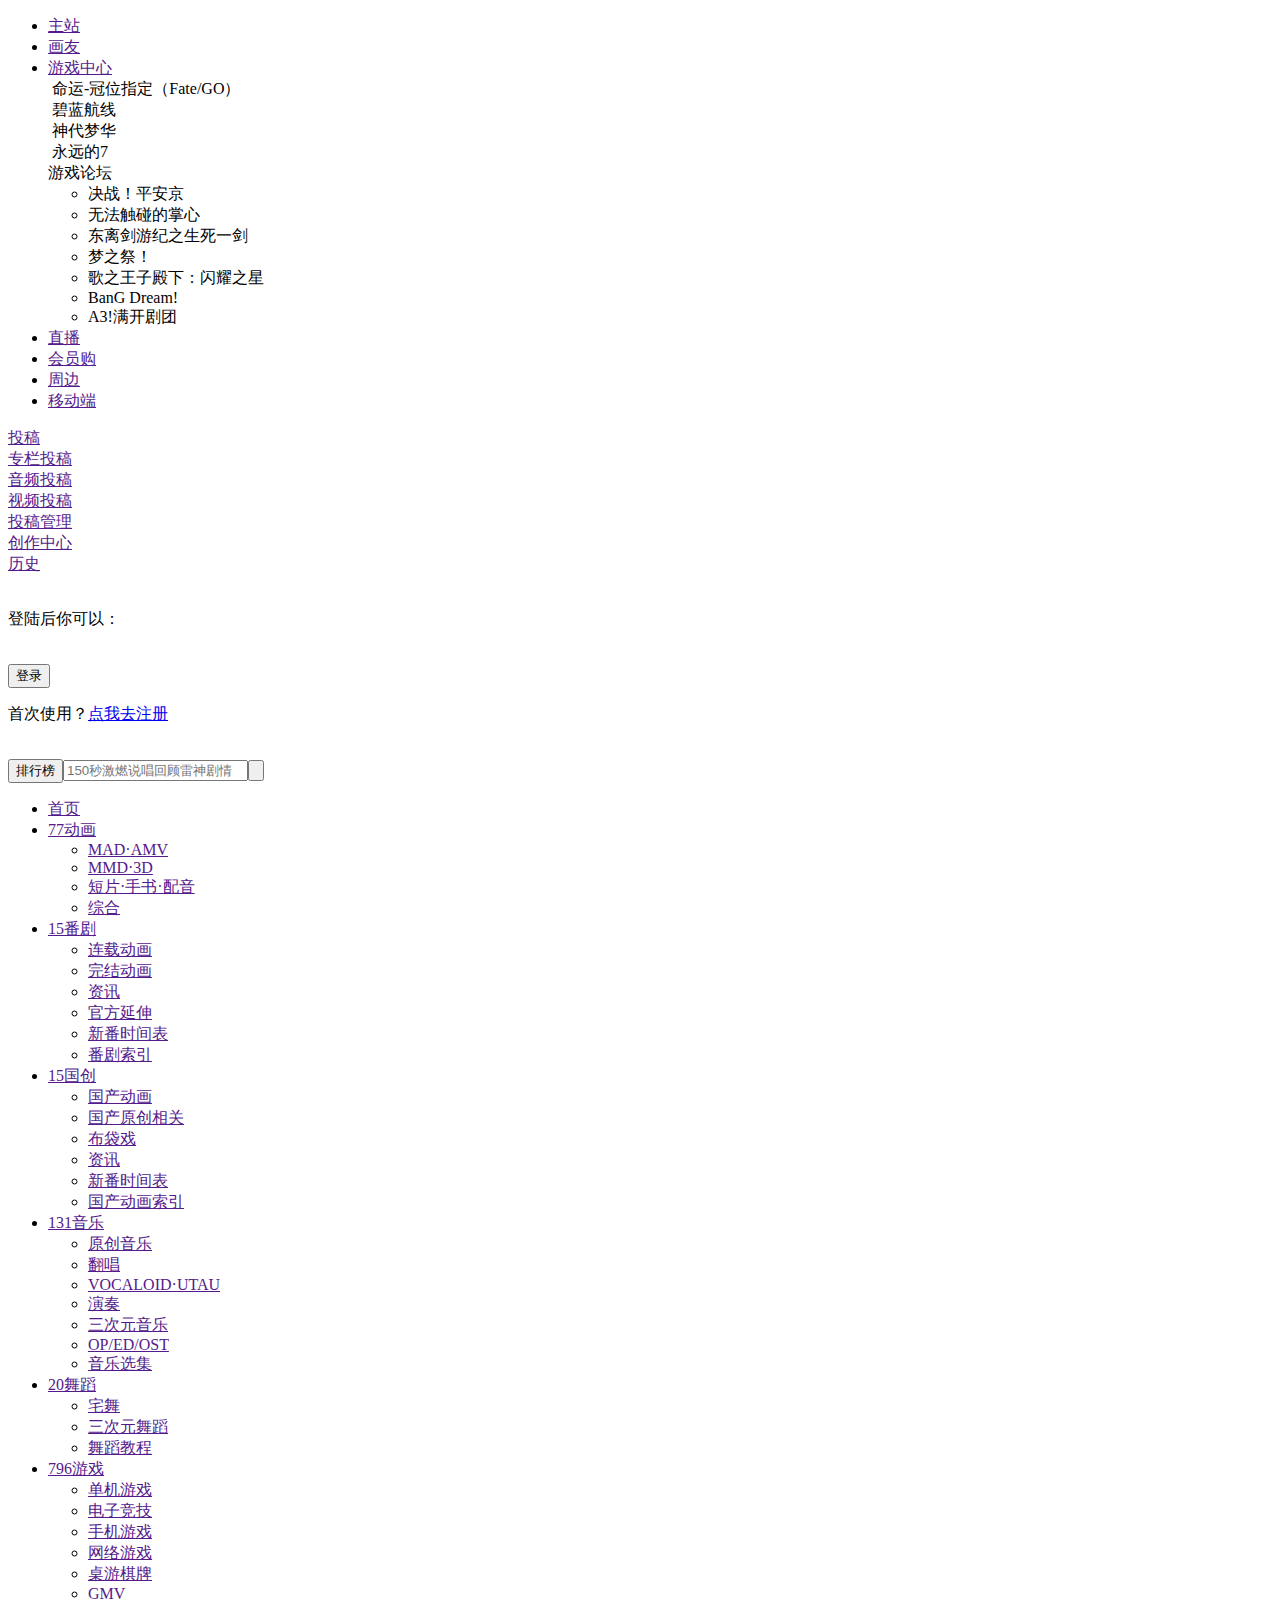
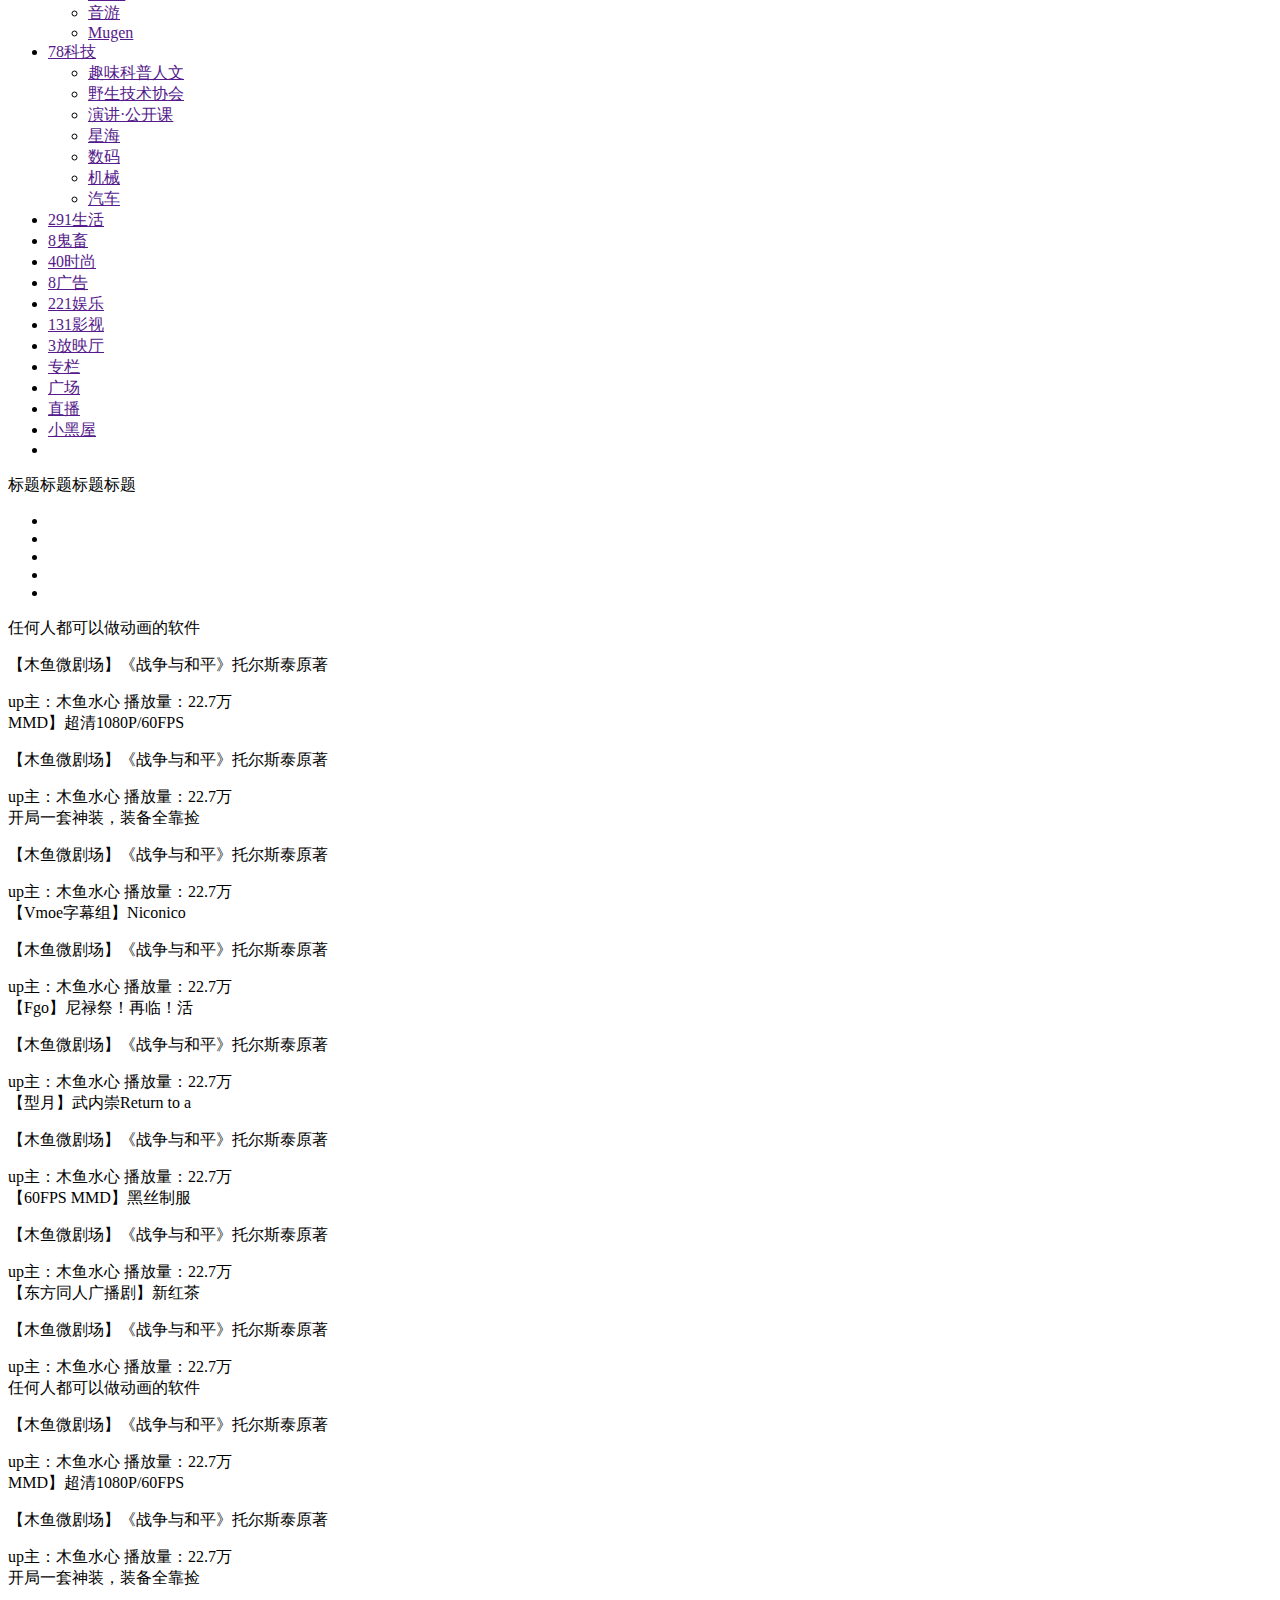
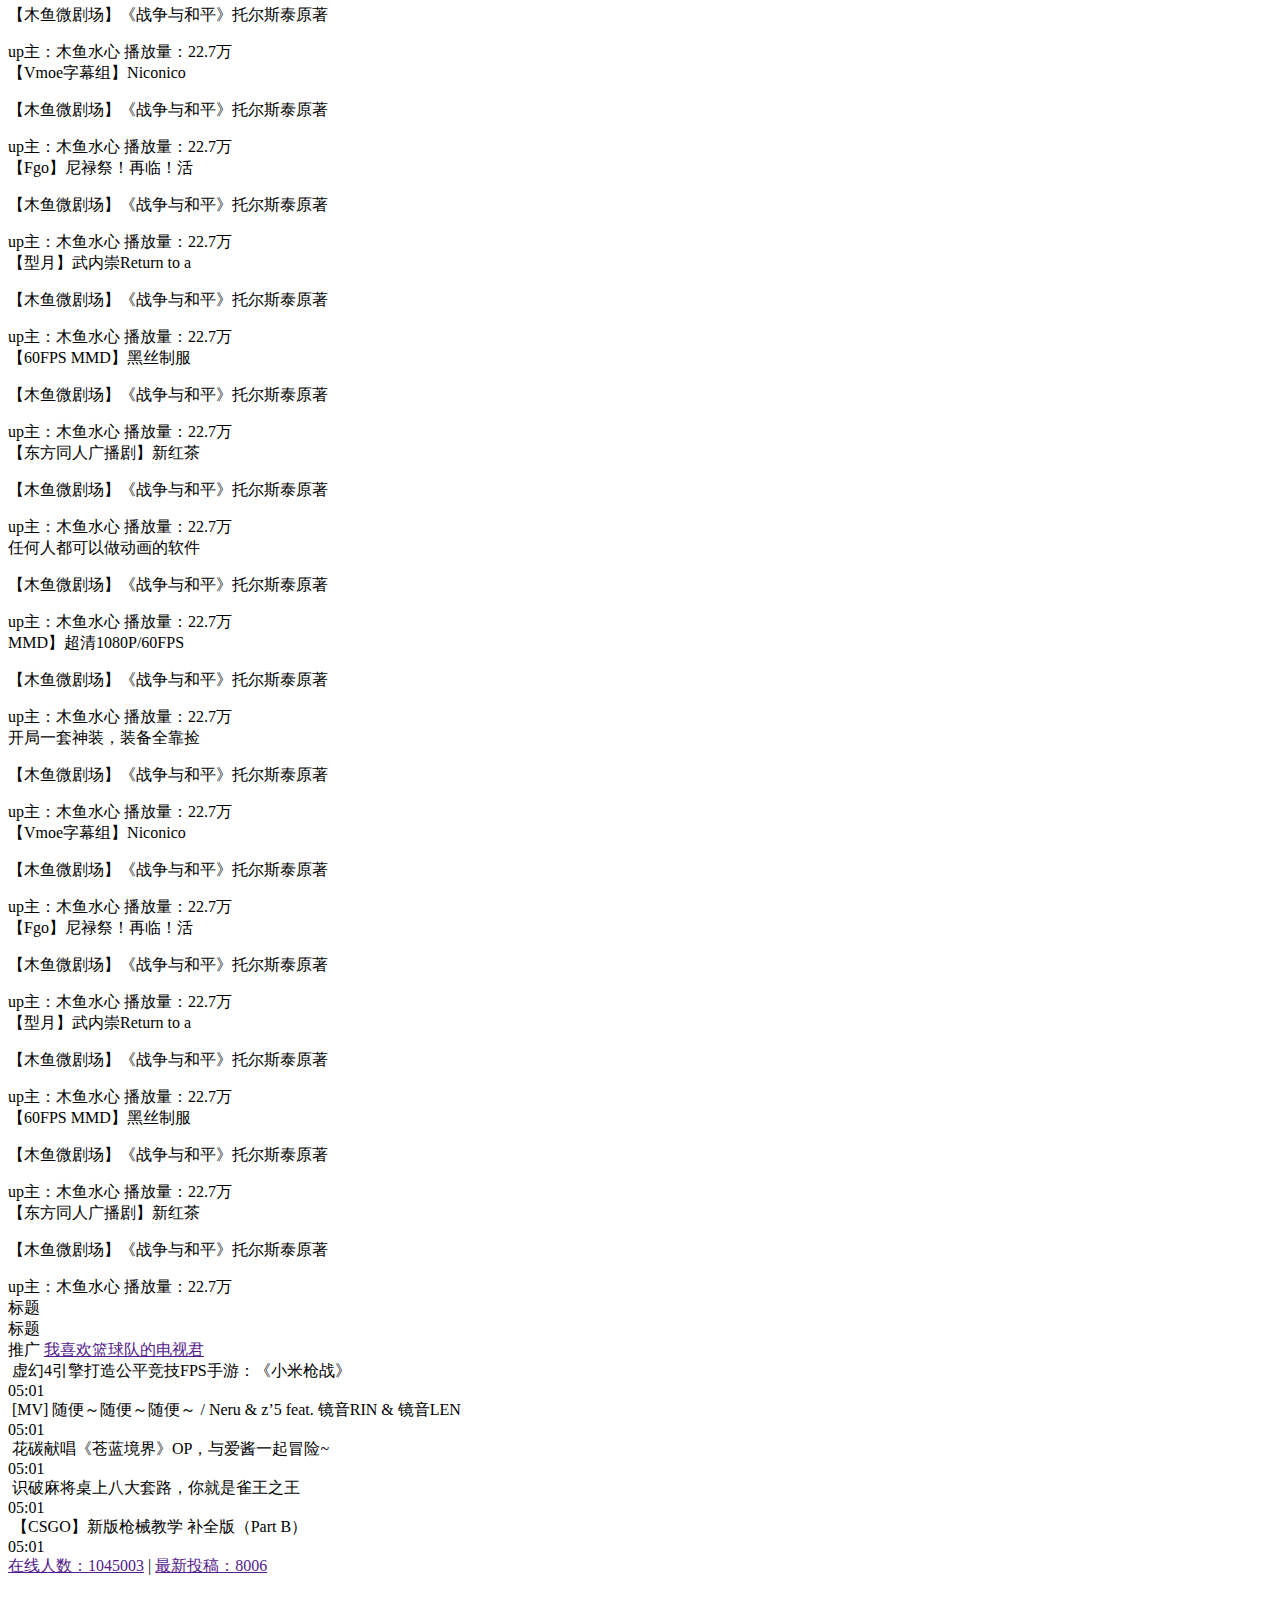
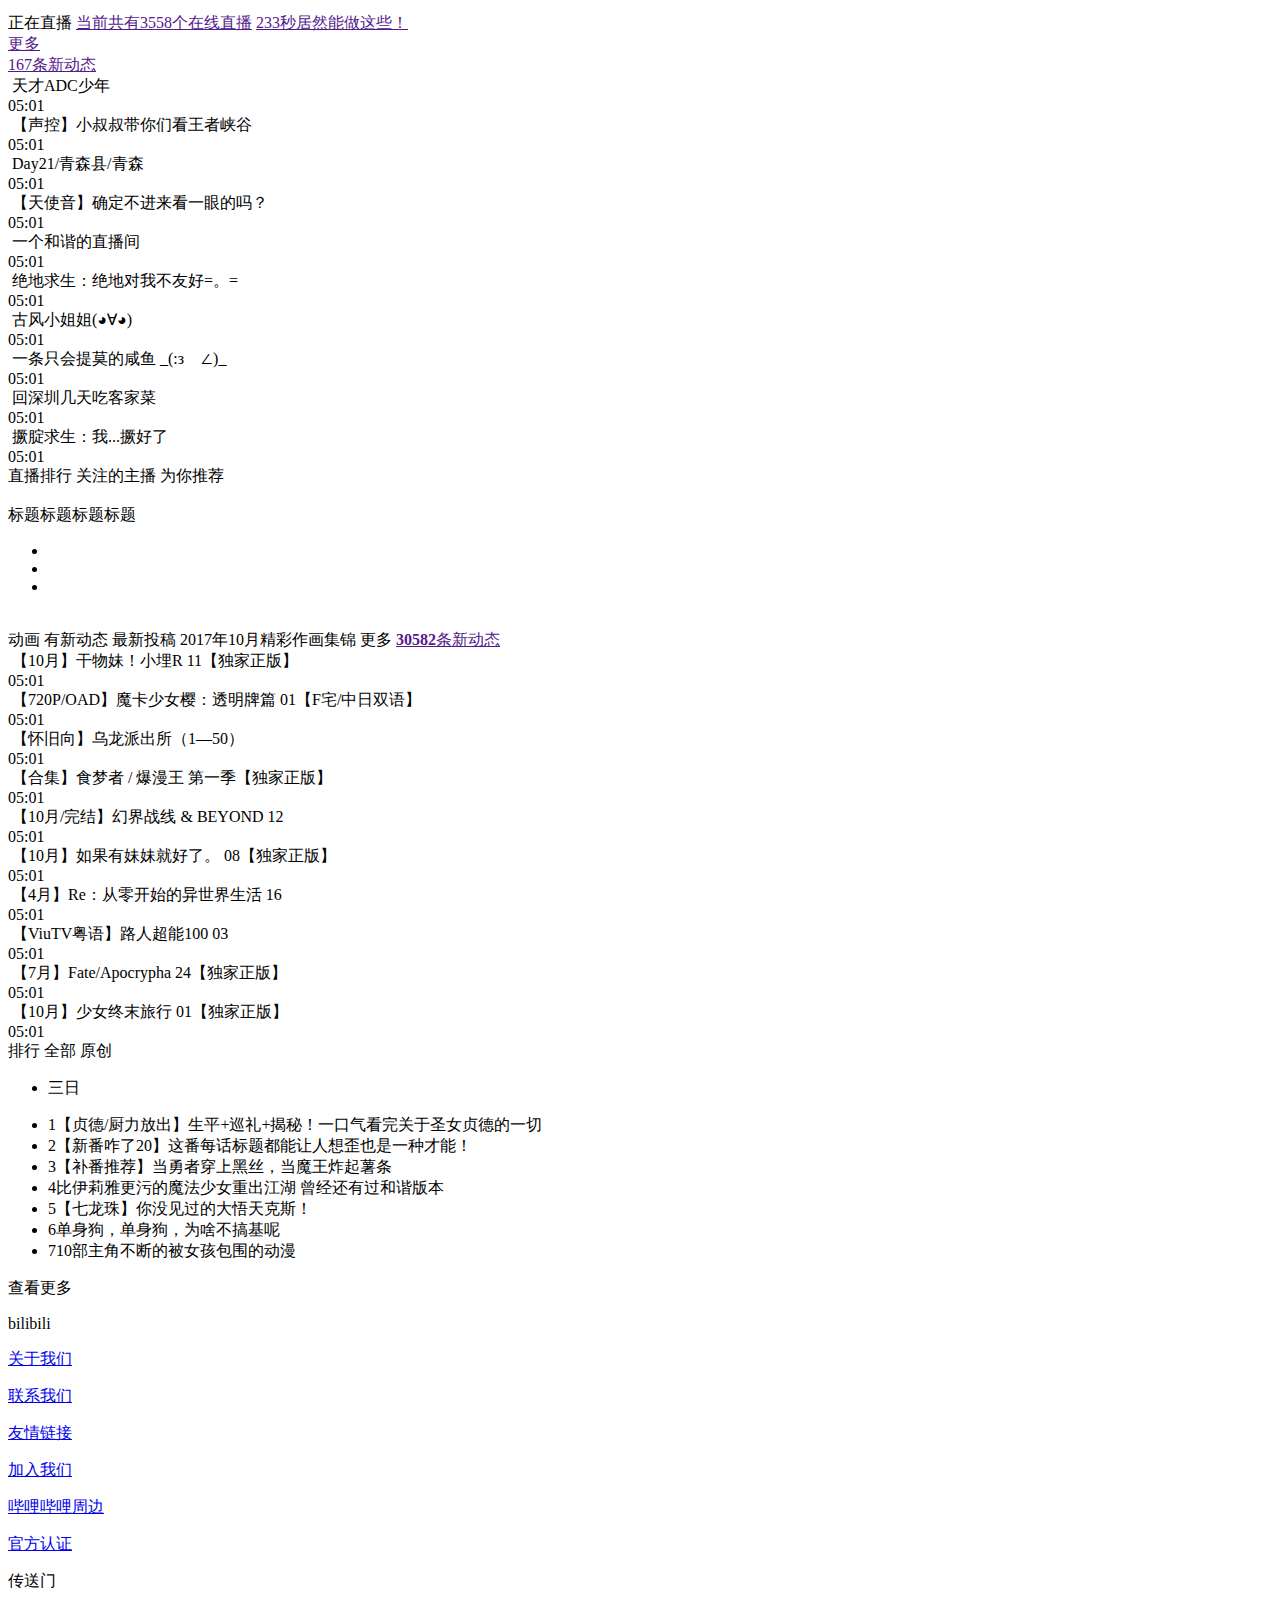
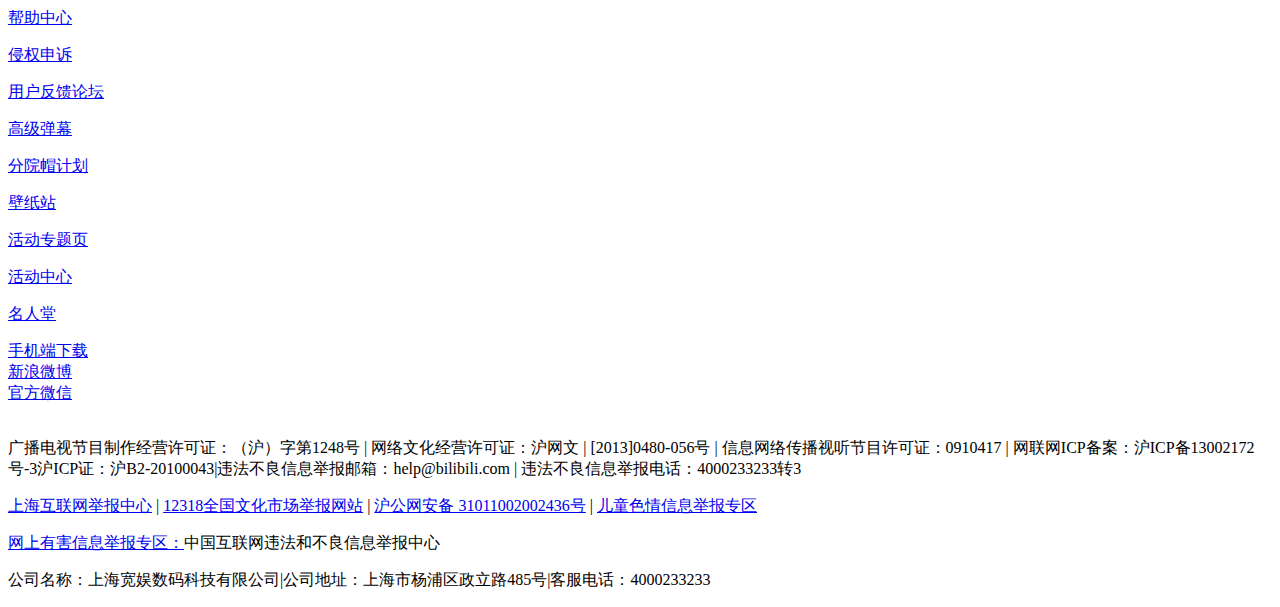
==== index.html @ 60efe560 "Add files via upload" ====
<!DOCTYPE html>
<html lang="en">
<head>
	<meta charset="UTF-8">
	<!-- saved from url=(0014)about:internet -->
	<title>bilibili</title>
	<link rel="stylesheet" href="styles_index/reset.css">
	<link rel="stylesheet" href="styles_index/basic.css">
	<style>
		/*
		#aaa {
			height: 250px;
			background-color: lightgreen;
		}

		#bbb {
			height: 150px;
			background-color: lightpink;
		}

		div {
			width: 50px;
			height: 50px;
		}

		p {
			width: 50px;
			height: 50px;
		}
		*/
	</style>
	<!-- <script src="scripts/modernizr-custom.js"></script> -->
	<script src="scripts/global.js"></script>
	<script src="scripts/base.js"></script>
	<script src="scripts/animate.js"></script>
	<script>
		document.addEventListener("DOMContentLoaded",function(){
			//注意：document.getElementById()方法 只是 document 对象的方法。
			//注意：node.getElementsByClassName()方法 不只是 document 对象的方法。
			//console.log($("#aaa .a2").next().elements[0].childNodes[0].nodeValue);

			//$("#box").css("width","200px").css("height","200px").css("background-color","lightcyan");
			//$("#box").center().drag();



			//轮播 1：
			function prepareSlideshow(){
				if(!document.getElementsByClassName) return;
				var div=document.getElementsByClassName("main")[0];
				var element=div.getElementsByTagName("img")[1];
				var ul=div.getElementsByClassName("contact")[0];
				var lists=ul.getElementsByTagName("li");

				var text=[
					"十年了，你曾经站哪一边？",
					"荒野行动约会大作战！",
					"周末来啦！",
					"走过路过~",
					"极地之梦"
				];

				element.style.position="absolute";
				element.style.left=0;
				element.style.top=0;

				for(var i=0;i<lists.length;i++){
					(function(i){
						addEvent(lists[i],"mouseover",function(){//这里不是一定要用一个匿名函数的。
							var startX=parseInt(element.style.left);
							var startY=parseInt(element.style.top);
							var finalX=(-440)*(4-i);
							var finalY=0;
							currentIndex=5-num;
							if(num==0) currentIndex=0;
							$(lists[currentIndex]).css("background","url(images/icons.png) -855px -791px no-repeat");
							$(lists[i]).css("background","url(images/icons.png) -919px -791px no-repeat");
							$(".description .opacity .title").html(text[4-i]);

							if(element.timing){
								clearTimeout(element.timing);
							}

							if(element.timing2){
								clearTimeout(element.timing2);
							}

							if(element.timing3){
								clearTimeout(element.timing3);
							}

							if(element.timing4){
								clearTimeout(element.timing4);
							}

							moveElement(element,startX,startY,finalX,finalY);
						});

						addEvent(lists[i],"mouseout",function(){
							$(lists[i]).css("background","url(images/icons.png) -855px -727px no-repeat");
							if(element.timing4){
								clearTimeout(element.timing4);
							}
							if(i==0){
								num=0;
							} else{
								num=5-i;
							}
							startX=parseInt(element.style.left);
							finalX=(-440)*num;
							element.timing4=setTimeout(auto,3000);
						});
					})(i);
				}

				//把 moveElement() 函数放在事件函数外面需要传参的情况：
				function moveElement(element,start_x,start_y,final_x,final_y){//注意：这里需要创建一个函数，用于调用 setTimeout() 函数来实现多次调用 moveElement() 函数。
					if(start_x>final_x){
						start_x-=Math.ceil((start_x-final_x)/3);
					}
					if(start_x<final_x){
						start_x+=Math.ceil((final_x-start_x)/3);
					}
					if(start_y>final_y){
						start_y-=Math.ceil((start_y-final_y)/3);
					}
					if(start_y<final_y){
						start_y+=Math.ceil((final_y-start_y)/3);
					}

					element.style.left=start_x+"px";
					element.style.top=start_y+"px";

					if(!(start_x==final_x && start_y==final_y)){
						element.timing=setTimeout(function(){
							moveElement(element,start_x,start_y,final_x,final_y);
						},20);
					}
				}

				//自动轮播
				var num=1;
				var currentIndex;//设置 li 的背景图
				var nextIndex;//设置 li 的背景图
				$(lists[4]).css("background","url(images/icons.png) -855px -727px no-repeat");//初始化
				$(".description .opacity .title").html("十年了，你曾经站哪一边？");


				//初始化
				var startX=parseInt(element.style.left);
				var startY=parseInt(element.style.top);
				var finalX=(-440)*num;
				var finalY=0;

				element.timing2=setTimeout(auto,3000);


				function auto(){
					/* 设置 li 的背景图 开始 */
					currentIndex=5-num;
					if(num==0) currentIndex=0;
					nextIndex=currentIndex-1;
					if(num==0) nextIndex=4;
					$(lists[currentIndex]).css("background","url(images/icons.png) -855px -791px no-repeat");
					$(lists[nextIndex]).css("background","url(images/icons.png) -855px -727px no-repeat");
					$(".description .opacity .title").html(text[num]);
					/* 设置 li 的背景图 结束 */

					if(element.timing){
						clearTimeout(element.timing);
					}

					moveElement(element,startX,startY,finalX,finalY);

					num++;
					if(num==5) num=0;

					element.timing3=setTimeout(function(){
						startX=parseInt(element.style.left);
						startY=parseInt(element.style.top);
						finalX=(-440)*num;
						finalY=0;
						auto();
					},3000);
				}
			}

			prepareSlideshow();



			//轮播 2：
			function prepareSlideshow2(){
				if(!document.getElementsByClassName) return;
				var div=document.getElementsByClassName("broadcast")[0];
				var div2=div.getElementsByClassName("carousel")[0];
				var element=div2.getElementsByTagName("img")[0];
				var lists=div2.getElementsByTagName("li");

				element.style.position="absolute";
				element.style.left=0;
				element.style.top=0;

				for(var i=0;i<lists.length;i++){
					(function(i){
						addEvent(lists[i],"mouseover",function(){
							var startX=parseInt(element.style.left);
							var startY=parseInt(element.style.top);
							var finalX=(-260)*i;
							var finalY=0;

							var currentIndex=num-1;
							if(num==0) currentIndex=2;
							var nextIndex=i;

							$(lists[currentIndex]).css("background-color","#FFF");
							$(lists[nextIndex]).css("background-color","#f45d8f");

							if(element.timing){
								clearTimeout(element.timing);
							}
							if(element.timing2){
								clearTimeout(element.timing2);
							}
							if(element.timing3){
								clearTimeout(element.timing3);
							}
							if(element.timing4){
								clearTimeout(element.timing4);
							}

							moveElement(element,startX,startY,finalX,finalY);
						});

						addEvent(lists[i],"mouseout",function(){
							var startX=parseInt(element.style.left);
							var startY=parseInt(element.style.top);
							var finalX=(-260)*i;
							var finalY=0;

							num=i+1;
							if(i==2) num=0;

							var currentIndex=i;
							$(lists[currentIndex]).css("background-color","#f45d8f");

							if(element.timing){
								clearTimeout(element.timing);
							}

							moveElement(element,startX,startY,finalX,finalY);

							element.timing4=setTimeout(function(){
								startX=parseInt(element.style.left);
								startY=parseInt(element.style.top);
								finalX=(-260)*num;
								finalY=0;

								var currentIndex=num-1;
								var nextIndex=num;

								if(num==0){
									currentIndex=2;
									nextIndex=0;
								}

								$(lists[currentIndex]).css("background-color","#FFF");
								$(lists[nextIndex]).css("background-color","#f45d8f");

								auto(element,startX,startY,finalX,finalY);
							},3000);
						});
					})(i);
				}

				function moveElement(element,start_x,start_y,final_x,final_y){
					if(start_x>final_x){
						start_x-=Math.ceil((start_x-final_x)/3);
					}
					if(start_x<final_x){
						start_x+=Math.ceil((final_x-start_x)/3);
					}
					if(start_y>final_y){
						start_y-=Math.ceil((start_y-final_y)/3);
					}
					if(start_y<final_y){
						start_y+=Math.ceil((final_y-start_y)/3);
					}

					element.style.left=start_x+"px";
					element.style.top=start_y+"px";

					if(!(start_x==final_x && start_y==final_y)){
						element.timing=setTimeout(function(){
							moveElement(element,start_x,start_y,final_x,final_y);
						},20);
					}
				}


				//自动轮播
				var num=1;
				var currentIndex;
				var nextIndex;

				$(lists[0]).css("background-color","#f45d8f");

				element.timing2=setTimeout(function(){
					var startX=parseInt(element.style.left);
					var startY=parseInt(element.style.top);
					var finalX=(-260)*num;
					var finalY=0;

					currentIndex=num-1;
					nextIndex=currentIndex+1;

					$(lists[currentIndex]).css("background-color","#FFF");
					$(lists[nextIndex]).css("background-color","#f45d8f");

					auto(element,startX,startY,finalX,finalY);
				},3000);

				function auto(element,start_x,start_y,final_x,final_y){
					moveElement(element,start_x,start_y,final_x,final_y);
					num++;

					if(num==3) num=0;

					element.timing3=setTimeout(function(){
						var startX=parseInt(element.style.left);
						var startY=parseInt(element.style.top);
						var finalX=(-260)*num;
						var finalY=0;

						currentIndex=num-1;
						nextIndex=currentIndex+1;

						if(num==0){
							currentIndex=2;
							nextIndex=0;
						}

						$(lists[currentIndex]).css("background-color","#FFF");
						$(lists[nextIndex]).css("background-color","#f45d8f");

						auto(element,startX,startY,finalX,finalY);
					},3000);
				}
			}

			prepareSlideshow2();



			//点击事件：
			function prepareClickshow(){
				if(!document.getElementsByClassName) return;
				var div=document.getElementsByClassName("description")[0];
				var prevButton=div.getElementsByClassName("button")[0];
				var nextButton=div.getElementsByClassName("button")[1];
				var movies=div.getElementsByClassName("movies");

				var index=1;
				var prev;
				var text=["一周","昨日","三日"];

				$(".button span").eq(0).html(text[1]);
				$(".button span").eq(1).html(text[0]);

				addEvent(prevButton,"click",function(){
					if(index==0){
						index=2;
						prev=0;
					} else{
						prev=index;
						index--;
					}

					$(movies[index]).css("display","block");
					$(movies[prev]).css("display","none");
					$(".button span").eq(0).html(text[index]);
					$(".button span").eq(1).html(text[prev]);
				});

				addEvent(nextButton,"click",function(){
					if(index==2){
						index=0;
						prev=2;
					} else{
						prev=index;
						index++;
					}

					$(movies[index]).css("display","block");
					$(movies[prev]).css("display","none");
					$(".button span").eq(0).html(text[index]);
					$(".button span").eq(1).html(text[prev]);
				});
			}


			prepareClickshow();



















		},false);



	</script>
</head>
<body>
	<!-- <div id="aaa" class="a1">
		<div class="a1">11</div>
		<div class="a2">22</div>
		<div class="a3">33</div>
		<p>44</p>
		<p>55</p>
	</div>
	<div class="a1">1</div>
	<div class="a2">2</div>
	<div class="a3">3</div>
	<div id="bbb" class="b1">
		<div class="a1">66</div>
		<div class="a2">77</div>
		<div class="a3">88</div>
	</div>
	<p>4</p>
	<p>5</p> -->


	<div class="header" id="header">
		<div class="opacity"></div>
		<div class="nav">
			<div class="left">
				<ul class="list">
					<li><a href="" target="" title="主站">主站</a></li>
					<li><a href="" target="" title="画友">画友</a></li>
					<li class="gaming" style="position: relative;">
						<a href="" target="" title="游戏中心">游戏中心</a>
						<div class="game">
							<div class="g_left">
								<div class="up">
									<img src="images/index/01/01.jpg" alt="">
									<span>命运-冠位指定（Fate/GO）</span>
								</div>
								<div class="down">
									<div>
										<img src="images/index/01/02.png" alt="">
										<span>碧蓝航线</span>
									</div>
									<div>
										<img src="images/index/01/03.jpg" alt="">
										<span>神代梦华</span>
									</div>
									<div>
										<img src="images/index/01/04.jpg" alt="">
										<span>永远的7</span>
									</div>
								</div>
							</div>
							<div class="g_right">
								<div class="up">
									<span>游戏论坛</span>
								</div>
								<div class="down">
									<ul class="list2">
										<li>决战！平安京</li>
										<li>无法触碰的掌心</li>
										<li>东离剑游纪之生死一剑</li>
										<li>梦之祭！</li>
										<li>歌之王子殿下：闪耀之星</li>
										<li>BanG Dream!</li>
										<li>A3!满开剧团</li>
									</ul>
								</div>
							</div>
						</div>
					</li>
					<li><a href="" target="" title="直播">直播</a></li>
					<li><a href="" target="" title="会员购">会员购</a></li>
					<li><a href="" target="" title="周边">周边</a></li>
					<li><a href="" target="" title="移动端">移动端</a></li>
				</ul>
			</div>
			<div class="right">
				<div class="ks-right contribute">
					<a class="bute" href="" target="" >投稿</a>
					<div class="contributing">
						<a class="c1" href="">
							<div></div>
							<span>专栏投稿</span>
						</a>
						<a class="c2" href="">
							<div></div>
							<span>音频投稿</span>
						</a>
						<a class="c3" href="">
							<div></div>
							<span>视频投稿</span>
						</a>
						<a class="c4" href="">
							<div></div>
							<span>投稿管理</span>
						</a>
						<a class="c5" href="">
							<div></div>
							<span>创作中心</span>
						</a>
					</div>
				</div>
				<div class="ks-right history"><a href="" target="">历史</a></div>
				<div class="ks-right head">
					<img class="circle" src="images/akari.jpg" alt="">
					<div class="heading">
						<p class="text">登陆后你可以：</p>
						<div class="content">
							<img class="night" src="images/index/02/01.png" alt="">
							<img class="word1" src="images/index/02/02.png" alt="">
							<img class="word2" src="images/index/02/02.png" alt="">
						</div>
						<a class="login" href="login.html" target=""><input class="button" type="button" value="登录"></a>
						<p class="bottom"><span>首次使用？</span><a class="register" href="register.html"><span>点我去注册</span></a></p>

					</div>
				</div>
			</div>
			<div class="logo"><a href="" targt=""><img src="images/logo.png" alt=""></a></div>
		</div>
		<div class="search"><input type="button" value="排行榜"><input type="text" placeholder="150秒激燃说唱回顾雷神剧情"><input type="submit" value=""></div>
	</div>

	<div class="main">
		<div class="content">
			<!-- description -->
			<div class="description">
				<ul class="sort">
					<li class="sort_li">
						<a class="sort_li_a index" href="" target="">首页</a>
					</li>
					<li class="sort_li contain">
						<a class="sort_li_a" href="" target=""><span>77</span>动画</a>
						<ul>
							<li><a href="" target="">MAD·AMV</a></li>
							<li><a href="" target="">MMD·3D</a></li>
							<li><a href="" target="">短片·手书·配音</a></li>
							<li><a href="" target="">综合</a></li>
						</ul>
					</li>
					<li class="sort_li contain">
						<a class="sort_li_a" href="" target=""><span>15</span>番剧</a>
						<ul>
							<li><a href="" target="">连载动画</a></li>
							<li><a href="" target="">完结动画</a></li>
							<li><a href="" target="">资讯</a></li>
							<li><a href="" target="">官方延伸</a></li>
							<li><a href="" target="">新番时间表</a></li>
							<li><a href="" target="">番剧索引</a></li>
						</ul>
					</li>
					<li class="sort_li contain">
						<a class="sort_li_a" href="" target=""><span>15</span>国创</a>
						<ul>
							<li><a href="" target="">国产动画</a></li>
							<li><a href="" target="">国产原创相关</a></li>
							<li><a href="" target="">布袋戏</a></li>
							<li><a href="" target="">资讯</a></li>
							<li><a href="" target="">新番时间表</a></li>
							<li><a href="" target="">国产动画索引</a></li>
						</ul>
					</li>
					<li class="sort_li contain">
						<a class="sort_li_a" href="" target=""><span>131</span>音乐</a>
						<ul>
							<li><a href="" target="">原创音乐</a></li>
							<li><a href="" target="">翻唱</a></li>
							<li><a href="" target="">VOCALOID·UTAU</a></li>
							<li><a href="" target="">演奏</a></li>
							<li><a href="" target="">三次元音乐</a></li>
							<li><a href="" target="">OP/ED/OST</a></li>
							<li><a href="" target="">音乐选集</a></li>
						</ul>
					</li>
					<li class="sort_li contain">
						<a class="sort_li_a" href="" target=""><span>20</span>舞蹈</a>
						<ul>
							<li><a href="" target="">宅舞</a></li>
							<li><a href="" target="">三次元舞蹈</a></li>
							<li><a href="" target="">舞蹈教程</a></li>
						</ul>
					</li>
					<li class="sort_li contain">
						<a class="sort_li_a" href="" target=""><span>796</span>游戏</a>
						<ul>
							<li><a href="" target="">单机游戏</a></li>
							<li><a href="" target="">电子竞技</a></li>
							<li><a href="" target="">手机游戏</a></li>
							<li><a href="" target="">网络游戏</a></li>
							<li><a href="" target="">桌游棋牌</a></li>
							<li><a href="" target="">GMV</a></li>
							<li><a href="" target="">音游</a></li>
							<li><a href="" target="">Mugen</a></li>
						</ul>
					</li>
					<li class="sort_li contain">
						<a class="sort_li_a" href="" target=""><span>78</span>科技</a>
						<ul>
							<li><a href="" target="">趣味科普人文</a></li>
							<li><a href="" target="">野生技术协会</a></li>
							<li><a href="" target="">演讲·公开课</a></li>
							<li><a href="" target="">星海</a></li>
							<li><a href="" target="">数码</a></li>
							<li><a href="" target="">机械</a></li>
							<li><a href="" target="">汽车</a></li>
						</ul>
					</li>
					<li class="sort_li contain">
						<a class="sort_li_a" href="" target=""><span>291</span>生活</a>
					</li>
					<li class="sort_li contain">
						<a class="sort_li_a" href="" target=""><span>8</span>鬼畜</a>
					</li>
					<li class="sort_li contain">
						<a class="sort_li_a" href="" target=""><span>40</span>时尚</a>
					</li>
					<li class="sort_li contain">
						<a class="sort_li_a" href="" target=""><span>8</span>广告</a>
					</li>
					<li class="sort_li contain">
						<a class="sort_li_a" href="" target=""><span>221</span>娱乐</a>
					</li>
					<li class="sort_li contain">
						<a class="sort_li_a" href="" target=""><span>131</span>影视</a>
					</li>
					<li class="sort_li contain">
						<a class="sort_li_a" href="" target=""><span>3</span>放映厅</a>
					</li>
					<li class="sort_li">
						<a class="sort_li_a special" target="" href="">专栏</a>
					</li>
					<li class="sort_li">
						<a class="sort_li_a square" target="" href="">广场</a>
					</li>
					<li class="sort_li">
						<a class="sort_li_a live" target="" href="">直播</a>
					</li>
					<li class="sort_li">
						<a class="sort_li_a house" target="" href="">小黑屋</a>
					</li>
					<li class="sort_li">
						<a class="sort_li_a" href="" target=""><img src="images/umbrella.gif" alt=""></a></li>
				</ul>
				<div class="left">
					<div class="carousel">
						<a href="" target=""><img src="images/carousel.jpg" alt=""></a>
						<div class="opacity">
							<span class="title">标题标题标题标题</span>
							<ul class="contact">
								<li></li>
								<li></li>
								<li></li>
								<li></li>
								<li></li>
							</ul>
						</div>
					</div>
				</div>
				<!-- 点击事件： -->
				<div class="right">
					<div class="yesterday movies">
						<div class="movie">
							<span class="movie-text">任何人都可以做动画的软件</span>
							<img src="images/01/01_02/02.jpg" alt="">
							<div class="ks-movie">
								<p>【木鱼微剧场】《战争与和平》托尔斯泰原著</p>
								<span class="ks-text-one">up主：木鱼水心</span>
								<span class="ks-text-two">播放量：22.7万</span>
								<div class="placeholder"></div>
							</div>
						</div>
						<div class="movie">
							<span class="movie-text">MMD】超清1080P/60FPS</span>
							<img src="images/01/01_02/03.jpg" alt="">
							<div class="ks-movie">
								<p>【木鱼微剧场】《战争与和平》托尔斯泰原著</p>
								<span class="ks-text-one">up主：木鱼水心</span>
								<span class="ks-text-two">播放量：22.7万</span>
								<div class="placeholder"></div>
							</div>
						</div>
						<div class="movie">
							<span class="movie-text">开局一套神装，装备全靠捡</span>
							<img src="images/01/01_02/04.jpg" alt="">
							<div class="ks-movie">
								<p>【木鱼微剧场】《战争与和平》托尔斯泰原著</p>
								<span class="ks-text-one">up主：木鱼水心</span>
								<span class="ks-text-two">播放量：22.7万</span>
								<div class="placeholder"></div>
							</div>
						</div>
						<div class="movie" style="margin-right: 0;">
							<span class="movie-text">【Vmoe字幕组】Niconico</span>
							<img src="images/01/01_02/01.jpg" alt="">
							<div class="ks-movie">
								<p>【木鱼微剧场】《战争与和平》托尔斯泰原著</p>
								<span class="ks-text-one">up主：木鱼水心</span>
								<span class="ks-text-two">播放量：22.7万</span>
								<div class="placeholder"></div>
							</div>
						</div>
						<div class="movie">
							<span class="movie-text">【Fgo】尼禄祭！再临！活</span>
							<img src="images/01/01_02/06.jpg" alt="">
							<div class="ks-movie">
								<p>【木鱼微剧场】《战争与和平》托尔斯泰原著</p>
								<span class="ks-text-one">up主：木鱼水心</span>
								<span class="ks-text-two">播放量：22.7万</span>
								<div class="placeholder"></div>
							</div>
						</div>
						<div class="movie">
							<span class="movie-text">【型月】武内崇Return to a</span>
							<img src="images/01/01_02/07.jpg" alt="">
							<div class="ks-movie">
								<p>【木鱼微剧场】《战争与和平》托尔斯泰原著</p>
								<span class="ks-text-one">up主：木鱼水心</span>
								<span class="ks-text-two">播放量：22.7万</span>
								<div class="placeholder"></div>
							</div>
						</div>
						<div class="movie">
							<span class="movie-text">【60FPS MMD】黑丝制服</span>
							<img src="images/01/01_02/08.jpg" alt="">
							<div class="ks-movie">
								<p>【木鱼微剧场】《战争与和平》托尔斯泰原著</p>
								<span class="ks-text-one">up主：木鱼水心</span>
								<span class="ks-text-two">播放量：22.7万</span>
								<div class="placeholder"></div>
							</div>
						</div>
						<div class="movie" style="margin-right: 0;">
							<span class="movie-text">【东方同人广播剧】新红茶</span>
							<img src="images/01/01_02/05.jpg" alt="">
							<div class="ks-movie">
								<p>【木鱼微剧场】《战争与和平》托尔斯泰原著</p>
								<span class="ks-text-one">up主：木鱼水心</span>
								<span class="ks-text-two">播放量：22.7万</span>
								<div class="placeholder"></div>
							</div>
						</div>
					</div>
					<div class="threedays movies">
						<div class="movie">
							<span class="movie-text">任何人都可以做动画的软件</span>
							<img src="images/01/01_02/01.jpg" alt="">
							<div class="ks-movie">
								<p>【木鱼微剧场】《战争与和平》托尔斯泰原著</p>
								<span class="ks-text-one">up主：木鱼水心</span>
								<span class="ks-text-two">播放量：22.7万</span>
								<div class="placeholder"></div>
							</div>
						</div>
						<div class="movie">
							<span class="movie-text">MMD】超清1080P/60FPS</span>
							<img src="images/01/01_02/02.jpg" alt="">
							<div class="ks-movie">
								<p>【木鱼微剧场】《战争与和平》托尔斯泰原著</p>
								<span class="ks-text-one">up主：木鱼水心</span>
								<span class="ks-text-two">播放量：22.7万</span>
								<div class="placeholder"></div>
							</div>
						</div>
						<div class="movie">
							<span class="movie-text">开局一套神装，装备全靠捡</span>
							<img src="images/01/01_02/03.jpg" alt="">
							<div class="ks-movie">
								<p>【木鱼微剧场】《战争与和平》托尔斯泰原著</p>
								<span class="ks-text-one">up主：木鱼水心</span>
								<span class="ks-text-two">播放量：22.7万</span>
								<div class="placeholder"></div>
							</div>
						</div>
						<div class="movie" style="margin-right: 0;">
							<span class="movie-text">【Vmoe字幕组】Niconico</span>
							<img src="images/01/01_02/04.jpg" alt="">
							<div class="ks-movie">
								<p>【木鱼微剧场】《战争与和平》托尔斯泰原著</p>
								<span class="ks-text-one">up主：木鱼水心</span>
								<span class="ks-text-two">播放量：22.7万</span>
								<div class="placeholder"></div>
							</div>
						</div>
						<div class="movie">
							<span class="movie-text">【Fgo】尼禄祭！再临！活</span>
							<img src="images/01/01_02/05.jpg" alt="">
							<div class="ks-movie">
								<p>【木鱼微剧场】《战争与和平》托尔斯泰原著</p>
								<span class="ks-text-one">up主：木鱼水心</span>
								<span class="ks-text-two">播放量：22.7万</span>
								<div class="placeholder"></div>
							</div>
						</div>
						<div class="movie">
							<span class="movie-text">【型月】武内崇Return to a</span>
							<img src="images/01/01_02/06.jpg" alt="">
							<div class="ks-movie">
								<p>【木鱼微剧场】《战争与和平》托尔斯泰原著</p>
								<span class="ks-text-one">up主：木鱼水心</span>
								<span class="ks-text-two">播放量：22.7万</span>
								<div class="placeholder"></div>
							</div>
						</div>
						<div class="movie">
							<span class="movie-text">【60FPS MMD】黑丝制服</span>
							<img src="images/01/01_02/07.jpg" alt="">
							<div class="ks-movie">
								<p>【木鱼微剧场】《战争与和平》托尔斯泰原著</p>
								<span class="ks-text-one">up主：木鱼水心</span>
								<span class="ks-text-two">播放量：22.7万</span>
								<div class="placeholder"></div>
							</div>
						</div>
						<div class="movie" style="margin-right: 0;">
							<span class="movie-text">【东方同人广播剧】新红茶</span>
							<img src="images/01/01_02/08.jpg" alt="">
							<div class="ks-movie">
								<p>【木鱼微剧场】《战争与和平》托尔斯泰原著</p>
								<span class="ks-text-one">up主：木鱼水心</span>
								<span class="ks-text-two">播放量：22.7万</span>
								<div class="placeholder"></div>
							</div>
						</div>
					</div>
					<div class="week movies">
						<div class="movie">
							<span class="movie-text">任何人都可以做动画的软件</span>
							<img src="images/01/01_02/04.jpg" alt="">
							<div class="ks-movie">
								<p>【木鱼微剧场】《战争与和平》托尔斯泰原著</p>
								<span class="ks-text-one">up主：木鱼水心</span>
								<span class="ks-text-two">播放量：22.7万</span>
								<div class="placeholder"></div>
							</div>
						</div>
						<div class="movie">
							<span class="movie-text">MMD】超清1080P/60FPS</span>
							<img src="images/01/01_02/01.jpg" alt="">
							<div class="ks-movie">
								<p>【木鱼微剧场】《战争与和平》托尔斯泰原著</p>
								<span class="ks-text-one">up主：木鱼水心</span>
								<span class="ks-text-two">播放量：22.7万</span>
								<div class="placeholder"></div>
							</div>
						</div>
						<div class="movie">
							<span class="movie-text">开局一套神装，装备全靠捡</span>
							<img src="images/01/01_02/02.jpg" alt="">
							<div class="ks-movie">
								<p>【木鱼微剧场】《战争与和平》托尔斯泰原著</p>
								<span class="ks-text-one">up主：木鱼水心</span>
								<span class="ks-text-two">播放量：22.7万</span>
								<div class="placeholder"></div>
							</div>
						</div>
						<div class="movie" style="margin-right: 0;">
							<span class="movie-text">【Vmoe字幕组】Niconico</span>
							<img src="images/01/01_02/03.jpg" alt="">
							<div class="ks-movie">
								<p>【木鱼微剧场】《战争与和平》托尔斯泰原著</p>
								<span class="ks-text-one">up主：木鱼水心</span>
								<span class="ks-text-two">播放量：22.7万</span>
								<div class="placeholder"></div>
							</div>
						</div>
						<div class="movie">
							<span class="movie-text">【Fgo】尼禄祭！再临！活</span>
							<img src="images/01/01_02/08.jpg" alt="">
							<div class="ks-movie">
								<p>【木鱼微剧场】《战争与和平》托尔斯泰原著</p>
								<span class="ks-text-one">up主：木鱼水心</span>
								<span class="ks-text-two">播放量：22.7万</span>
								<div class="placeholder"></div>
							</div>
						</div>
						<div class="movie">
							<span class="movie-text">【型月】武内崇Return to a</span>
							<img src="images/01/01_02/05.jpg" alt="">
							<div class="ks-movie">
								<p>【木鱼微剧场】《战争与和平》托尔斯泰原著</p>
								<span class="ks-text-one">up主：木鱼水心</span>
								<span class="ks-text-two">播放量：22.7万</span>
								<div class="placeholder"></div>
							</div>
						</div>
						<div class="movie">
							<span class="movie-text">【60FPS MMD】黑丝制服</span>
							<img src="images/01/01_02/06.jpg" alt="">
							<div class="ks-movie">
								<p>【木鱼微剧场】《战争与和平》托尔斯泰原著</p>
								<span class="ks-text-one">up主：木鱼水心</span>
								<span class="ks-text-two">播放量：22.7万</span>
								<div class="placeholder"></div>
							</div>
						</div>
						<div class="movie" style="margin-right: 0;">
							<span class="movie-text">【东方同人广播剧】新红茶</span>
							<img src="images/01/01_02/07.jpg" alt="">
							<div class="ks-movie">
								<p>【木鱼微剧场】《战争与和平》托尔斯泰原著</p>
								<span class="ks-text-one">up主：木鱼水心</span>
								<span class="ks-text-two">播放量：22.7万</span>
								<div class="placeholder"></div>
							</div>
						</div>
					</div>
					<div class="button left"><span>标题</span></div>
					<div class="button right"><span>标题</span></div>
				</div>
			</div>
			<!-- spread -->
			<div class="spread">
				<div class="left">
					<div class="title">
						<span>推广</span>
						<a href="" target="">我喜欢篮球队的电视君</a>
					</div>
					<div class="video">
						<img src="images/02/02_01/01.jpg" alt="">
						<span class="video-text">虚幻4引擎打造公平竞技FPS手游：《小米枪战》</span>
						<div class="ks-video">
							<span class="ks-video-text">05:01</span>
							<div class="placeholder"></div>
						</div>
					</div>
					<div class="video">
						<img src="images/02/02_01/02.jpg" alt="">
						<span class="video-text">[MV] 随便～随便～随便～ / Neru &amp; z’5 feat. 镜音RIN &amp; 镜音LEN</span>
						<div class="ks-video">
							<span class="ks-video-text">05:01</span>
							<div class="placeholder"></div>
						</div>
					</div>
					<div class="video">
						<img src="images/02/02_01/03.jpg" alt="">
						<span class="video-text">花碳献唱《苍蓝境界》OP，与爱酱一起冒险~</span>
						<div class="ks-video">
							<span class="ks-video-text">05:01</span>
							<div class="placeholder"></div>
						</div>
					</div>
					<div class="video">
						<img src="images/02/02_01/04.jpg" alt="">
						<span class="video-text">识破麻将桌上八大套路，你就是雀王之王</span>
						<div class="ks-video">
							<span class="ks-video-text">05:01</span>
							<div class="placeholder"></div>
						</div>
					</div>
					<div class="video">
						<img src="images/02/02_01/05.jpg" alt="">
						<span class="video-text">【CSGO】新版枪械教学 补全版（Part B）</span>
						<div class="ks-video">
							<span class="ks-video-text">05:01</span>
							<div class="placeholder"></div>
						</div>
					</div>
				</div>
				<div class="right">
					<div class="total">
						<a href="" target="">在线人数：1045003</a>
						<span>|</span>
						<a href="" target="">最新投稿：8006</a>
					</div>
					<a href="" target=""><img src="images/02/02_02/01.jpg" alt=""></a>
				</div>
			</div>
			<!-- advertisement -->
			<div class="advertisement"><a href="" target=""><img src="images/03/01.jpg" alt=""></a></div>
			<!-- broadcast -->
			<div class="broadcast">
				<div class="left">
					<div class="title">
						<span class="placeholder"></span>
						<span class="now">正在直播</span>
						<a href="" target="">当前共有<span>3558</span>个在线直播</a>
						<a href="" target="">233秒居然能做这些！</a>
						<div class="others">
							<a href="" target="">更多</a>
						</div>
						<div class="dynamics">
							<a href="" target=""><span class="placeholder2"></span><span>167条新动态</span></a>
						</div>
					</div>
					<div class="video">
						<img src="images/04/04_01/01.jpg" alt="">
						<span class="video-text">天才ADC少年</span>
						<div class="ks-video">
							<span class="ks-video-text">05:01</span>
							<div class="placeholder"></div>
						</div>
					</div>
					<div class="video">
						<img src="images/04/04_01/02.jpg" alt="">
						<span class="video-text">【声控】小叔叔带你们看王者峡谷</span>
						<div class="ks-video">
							<span class="ks-video-text">05:01</span>
							<div class="placeholder"></div>
						</div>
					</div>
					<div class="video">
						<img src="images/04/04_01/03.jpg" alt="">
						<span class="video-text">Day21/青森县/青森</span>
						<div class="ks-video">
							<span class="ks-video-text">05:01</span>
							<div class="placeholder"></div>
						</div>
					</div>
					<div class="video">
						<img src="images/04/04_01/04.jpg" alt="">
						<span class="video-text">【天使音】确定不进来看一眼的吗？</span>
						<div class="ks-video">
							<span class="ks-video-text">05:01</span>
							<div class="placeholder"></div>
						</div>
					</div>
					<div class="video" style="margin-right: 0;">
						<img src="images/04/04_01/05.jpg" alt="">
						<span class="video-text">一个和谐的直播间</span>
						<div class="ks-video">
							<span class="ks-video-text">05:01</span>
							<div class="placeholder"></div>
						</div>
					</div>
					<div class="video">
						<img src="images/04/04_01/06.jpg" alt="">
						<span class="video-text">绝地求生：绝地对我不友好=。=</span>
						<div class="ks-video">
							<span class="ks-video-text">05:01</span>
							<div class="placeholder"></div>
						</div>
					</div>
					<div class="video">
						<img src="images/04/04_01/07.jpg" alt="">
						<span class="video-text">古风小姐姐(◕∀◕)</span>
						<div class="ks-video">
							<span class="ks-video-text">05:01</span>
							<div class="placeholder"></div>
						</div>
					</div>
					<div class="video">
						<img src="images/04/04_01/08.jpg" alt="">
						<span class="video-text">一条只会提莫的咸鱼  _(:зゝ∠)_</span>
						<div class="ks-video">
							<span class="ks-video-text">05:01</span>
							<div class="placeholder"></div>
						</div>
					</div>
					<div class="video">
						<img src="images/04/04_01/09.jpg" alt="">
						<span class="video-text">回深圳几天吃客家菜</span>
						<div class="ks-video">
							<span class="ks-video-text">05:01</span>
							<div class="placeholder"></div>
						</div>
					</div>
					<div class="video" style="margin-right: 0;">
						<img src="images/04/04_01/10.jpg" alt="">
						<span class="video-text">撅腚求生：我...撅好了</span>
						<div class="ks-video">
							<span class="ks-video-text">05:01</span>
							<div class="placeholder"></div>
						</div>
					</div>
				</div>
				<div class="right">
					<div class="title">
						<span class="rank">直播排行</span>
						<span class="anchor">关注的主播</span>
						<span class="recommend">为你推荐</span>
					</div>
					<div class="carousel">
						<a href="" target=""><img src="images/carousel.png" alt=""></a>
						<div class="container">
							<span>标题标题标题标题</span>
							<ul>
								<li class="i1"></li>
								<li class="i2"></li>
								<li class="i3"></li>
							</ul>
						</div>
					</div>
					<div class="sort">
						<a href="" target=""><img class="photos" src="images/04/04_02/04.png" alt=""></a>
						<a href="" target=""><img class="videos" src="images/04/04_02/05.png" alt=""></a>
					</div>
				</div>
			</div>
			<!-- animation -->
			<div class="animation">
				<div class="left">
					<div class="title">
						<a class="middle animate">动画</a>
						<span class="middle dynamic">有新动态</span>
						<span class="middle new">最新投稿</span>
						<a class="middle collect">2017年10月精彩作画集锦</a>
						<a class="middle others">更多</a>
						<a class="middle dynamic2" href=""><span class="placeholder"></span><span style="font-weight: bold;">30582</span><span>条新动态</span></a>
					</div>
					<div class="video">
						<img src="images/05/05_01/01.png" alt="">
						<span class="video-text">【10月】干物妹！小埋R 11【独家正版】</span>
						<div class="ks-video">
							<span class="ks-video-text">05:01</span>
							<div class="placeholder"></div>
						</div>
					</div>
					<div class="video">
						<img src="images/05/05_01/02.jpg" alt="">
						<span class="video-text">【720P/OAD】魔卡少女樱：透明牌篇 01【F宅/中日双语】</span>
						<div class="ks-video">
							<span class="ks-video-text">05:01</span>
							<div class="placeholder"></div>
						</div>
					</div>
					<div class="video">
						<img src="images/05/05_01/03.jpg" alt="">
						<span class="video-text">【怀旧向】乌龙派出所（1—50）</span>
						<div class="ks-video">
							<span class="ks-video-text">05:01</span>
							<div class="placeholder"></div>
						</div>
					</div>
					<div class="video">
						<img src="images/05/05_01/04.jpg" alt="">
						<span class="video-text">【合集】食梦者 / 爆漫王 第一季【独家正版】</span>
						<div class="ks-video">
							<span class="ks-video-text">05:01</span>
							<div class="placeholder"></div>
						</div>
					</div>
					<div class="video" style="margin-right: 0;">
						<img src="images/05/05_01/05.jpg" alt="">
						<span class="video-text">【10月/完结】幻界战线 & BEYOND 12</span>
						<div class="ks-video">
							<span class="ks-video-text">05:01</span>
							<div class="placeholder"></div>
						</div>
					</div>
					<div class="video">
						<img src="images/05/05_01/06.jpg" alt="">
						<span class="video-text">【10月】如果有妹妹就好了。 08【独家正版】</span>
						<div class="ks-video">
							<span class="ks-video-text">05:01</span>
							<div class="placeholder"></div>
						</div>
					</div>
					<div class="video">
						<img src="images/05/05_01/07.jpg" alt="">
						<span class="video-text">【4月】Re：从零开始的异世界生活 16</span>
						<div class="ks-video">
							<span class="ks-video-text">05:01</span>
							<div class="placeholder"></div>
						</div>
					</div>
					<div class="video">
						<img src="images/05/05_01/08.jpg" alt="">
						<span class="video-text">【ViuTV粤语】路人超能100 03</span>
						<div class="ks-video">
							<span class="ks-video-text">05:01</span>
							<div class="placeholder"></div>
						</div>
					</div>
					<div class="video">
						<img src="images/05/05_01/09.jpg" alt="">
						<span class="video-text">【7月】Fate/Apocrypha 24【独家正版】</span>
						<div class="ks-video">
							<span class="ks-video-text">05:01</span>
							<div class="placeholder"></div>
						</div>
					</div>
					<div class="video" style="margin-right: 0;">
						<img src="images/05/05_01/10.jpg" alt="">
						<span class="video-text">【10月】少女终末旅行 01【独家正版】</span>
						<div class="ks-video">
							<span class="ks-video-text">05:01</span>
							<div class="placeholder"></div>
						</div>
					</div>
				</div>
				<div class="right">
					<div class="title">
						<span class="middle rank">排行</span>
						<span class="middle all">全部</span>
						<span class="middle original">原创</span>
						<ul class="list">
							<li>三日</li>
							<li style="display: none;">一周</li>
						</ul>
					</div>
					<ul class="list2">
						<li><span class="group">1</span><img src="images/05/05_02/01.jpg" alt=""><span>【贞德/厨力放出】生平+巡礼+揭秘！一口气看完关于圣女贞德的一切</span></li>
						<li><span class="group">2</span>【新番咋了20】这番每话标题都能让人想歪也是一种才能！</li>
						<li><span class="group">3</span>【补番推荐】当勇者穿上黑丝，当魔王炸起薯条</li>
						<li><span>4</span>比伊莉雅更污的魔法少女重出江湖 曾经还有过和谐版本</li>
						<li><span>5</span>【七龙珠】你没见过的大悟天克斯！</li>
						<li><span>6</span>单身狗，单身狗，为啥不搞基呢</li>
						<li><span>7</span>10部主角不断的被女孩包围的动漫</li>
					</ul>
					<div class="more"><span>查看更多</span></div>
				</div>
			</div>
		</div>
	</div>




	<div class="footer">
		<div class="ks-up-footer">
			<div class="ks-up-left">
				<p class="ks-up-text">bilibili</p>
				<div class="ks-left">
					<p><a href="#" target="">关于我们</a></p>
					<p><a href="#" target="">联系我们</a></p>
				</div>
				<div class="ks-left">
					<p><a href="#" target="">友情链接</a></p>
					<p><a href="#" target="">加入我们</a></p>
				</div>
				<div class="ks-left">
					<p><a href="#" target="">哔哩哔哩周边</a></p>
					<p><a href="#" target="">官方认证</a></p>
				</div>
			</div>
			<div class="ks-up-center">
				<p class="ks-up-text">传送门</a></p>
				<div class="ks-left">
					<p><a href="#" target="">帮助中心</a></p>
					<p><a href="#" target="">侵权申诉</a></p>
					<p><a href="#" target="">用户反馈论坛</a></p>
				</div>
				<div class="ks-left">
					<p><a href="#" target="">高级弹幕</a></p>
					<p><a href="#" target="">分院帽计划</a></p>
					<p><a href="#" target="">壁纸站</a></p>
				</div>
				<div class="ks-left">
					<p><a href="#" target="">活动专题页</a></p>
					<p><a href="#" target="">活动中心</a></p>
					<p><a href="#" target="">名人堂</a></p>
				</div>
			</div>
			<div class="ks-up-right">
				<a href="#" target="">
					<div class="ks-right d1">
						<span>手机端下载</span>
					</div>
				</a>
				<a href="#" target="">
					<div class="ks-right d2">
						<span>新浪微博</span>
					</div>
				</a>
				<a href="#" target="">
					<div class="ks-right d3">
						<span>官方微信</span>
					</div>
				</a>
			</div>
		</div>
		<div class="ks-down-footer">
			<div class="ks-down-left">
				<img src="images/register/01.png" alt="">
			</div>
			<div class="ks-down-right">
				<p>广播电视节目制作经营许可证：（沪）字第1248号 | 网络文化经营许可证：沪网文 | [2013]0480-056号 | 信息网络传播视听节目许可证：0910417 | 网联网ICP备案：沪ICP备13002172号-3沪ICP证：沪B2-20100043|违法不良信息举报邮箱：help@bilibili.com | 违法不良信息举报电话：4000233233转3</p>
				<p><a class="a1" href="#" target="">上海互联网举报中心</a> | <a class="a2" href="#" target="">12318全国文化市场举报网站</a> | <a class="a3" href="#" target="">沪公网安备 31011002002436号</a> | <a class="a4" href="#" target="">儿童色情信息举报专区</a></p>
				<p><a class="a5" href="#" target="">网上有害信息举报专区：</a><a class="a6">中国互联网违法和不良信息举报中心</a></p>
				<p>公司名称：上海宽娱数码科技有限公司|公司地址：上海市杨浦区政立路485号|客服电话：4000233233</p>
			</div>
		</div>
	</div>








</body>
</html>
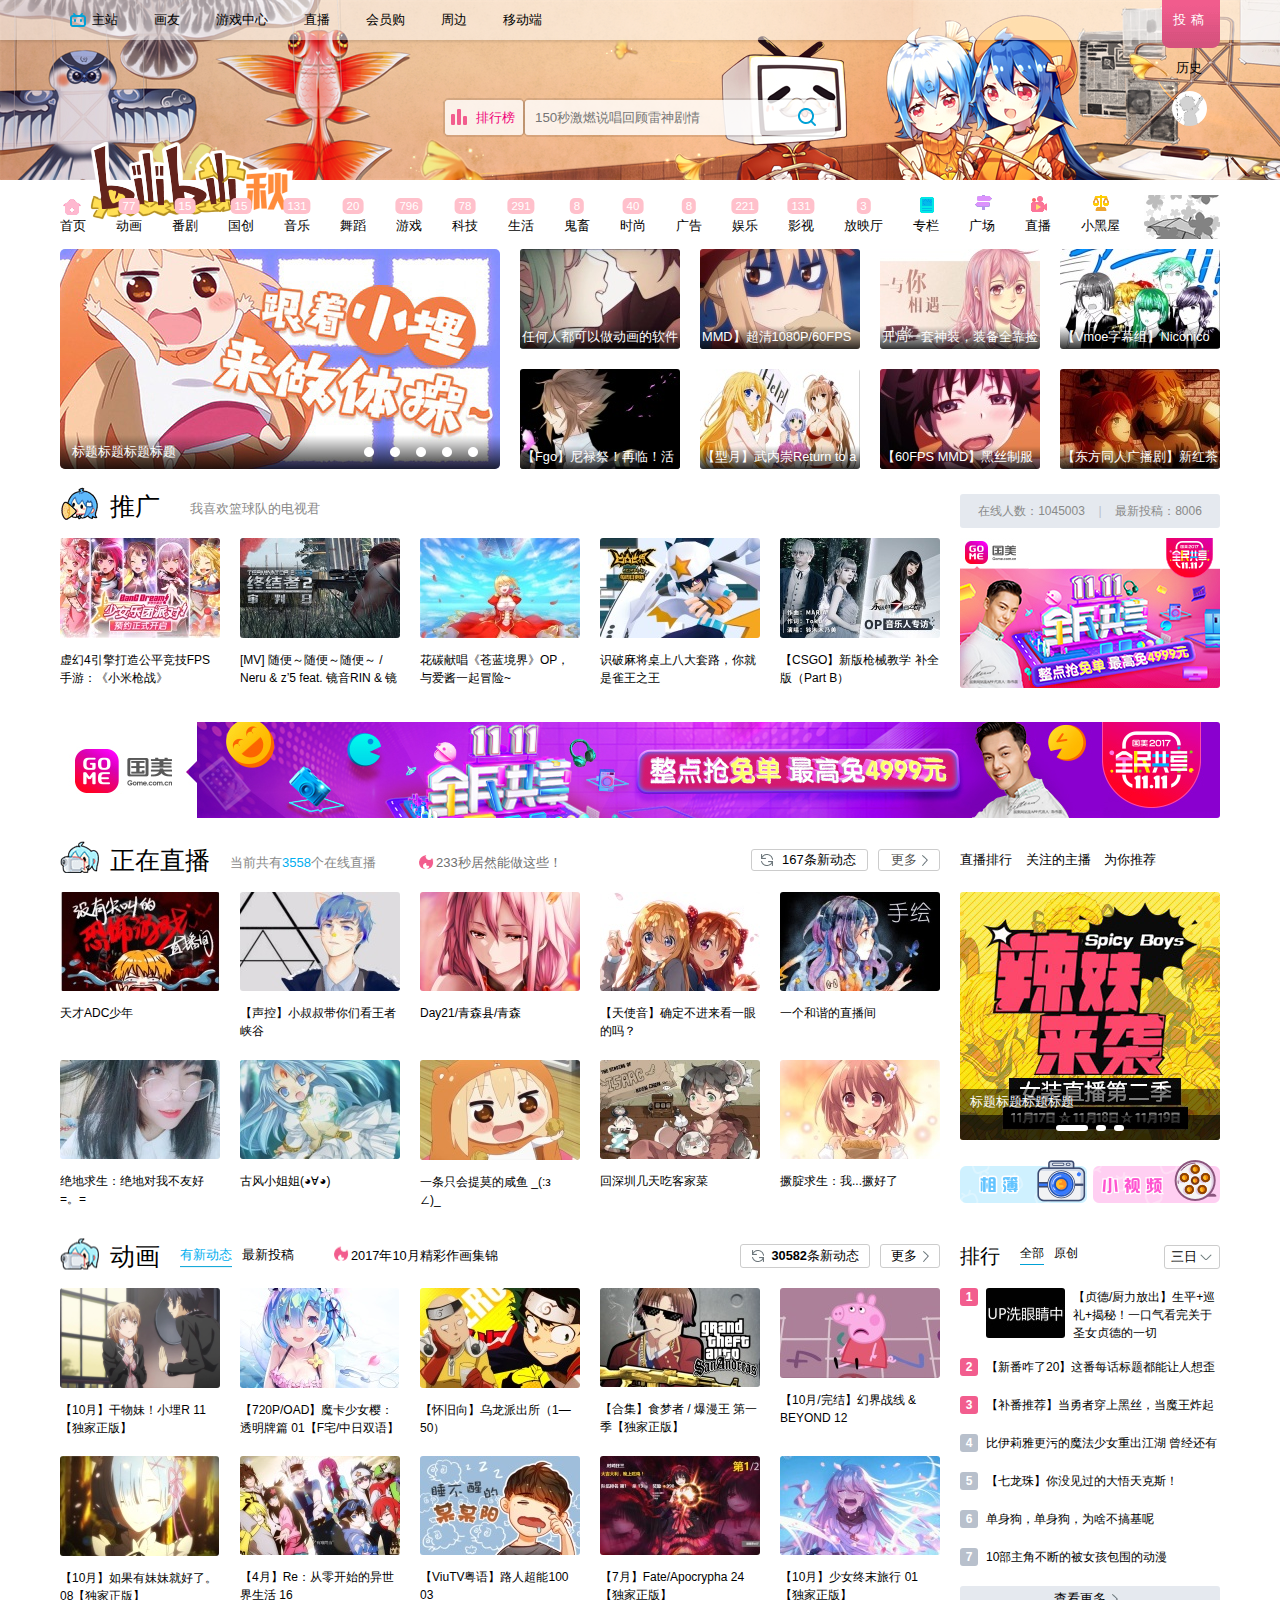
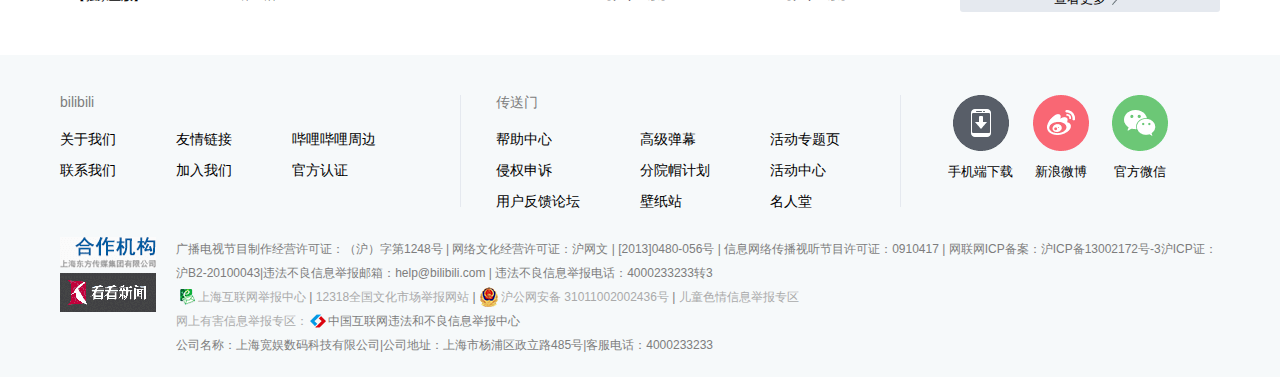
==== commit 26f84834: "Add files via upload" ====
--- a/index.html
+++ b/index.html
@@ -7,41 +7,19 @@
 	<link rel="stylesheet" href="styles_index/reset.css">
 	<link rel="stylesheet" href="styles_index/basic.css">
 	<style>
-		/*
-		#aaa {
-			height: 250px;
-			background-color: lightgreen;
-		}
-
-		#bbb {
-			height: 150px;
-			background-color: lightpink;
-		}
-
-		div {
-			width: 50px;
-			height: 50px;
-		}
-
-		p {
-			width: 50px;
-			height: 50px;
-		}
-		*/
 	</style>
 	<!-- <script src="scripts/modernizr-custom.js"></script> -->
 	<script src="scripts/global.js"></script>
 	<script src="scripts/base.js"></script>
 	<script src="scripts/animate.js"></script>
+	<script src="scripts/jquery.js"></script>
 	<script>
 		document.addEventListener("DOMContentLoaded",function(){
-			//注意：document.getElementById()方法 只是 document 对象的方法。
-			//注意：node.getElementsByClassName()方法 不只是 document 对象的方法。
-			//console.log($("#aaa .a2").next().elements[0].childNodes[0].nodeValue);
-
 			//$("#box").css("width","200px").css("height","200px").css("background-color","lightcyan");
 			//$("#box").center().drag();
 
+			//解除 jQuery 对 $ 符号的使用权：
+			jQuery.noConflict();
 
 
 			//轮播 1：
@@ -404,12 +382,119 @@
 
 
 
-
-
-
-
-
-
+			//jQuery：
+			jQuery(function($){
+				//搜索框：
+				var $inputText = $(".search input[type=text]");
+				var $inputSubmit = $(".search input[type=submit]");
+				$(".search input[type!=button]").hover(function(){
+					$inputText.css({
+						backgroundColor: "rgba(255,255,255,1)"
+					});
+					$inputSubmit.css({
+						backgroundColor: "rgba(255,255,255,1)"
+					});
+				},function(){
+					$inputText.css({
+						backgroundColor: "rgba(255,255,255,0.8)"
+					});
+					$inputSubmit.css({
+						backgroundColor: "rgba(255,255,255,0.8)"
+					});
+				});
+
+				//.game
+				var $game = $(".nav .game");
+				$game.css({
+					"height": 0
+				});
+
+				$(".nav .gaming").hover(function(){
+					$game.css({
+						height: "256px"
+					});
+
+					$game.animate({
+						top: "40px",
+						opacity: 1
+					});
+				},function(){
+					$game.animate({
+						top: "48px",
+						opacity: 0
+					});
+					$game.queue(function(next){
+						$(this).css({
+							height: 0
+						});
+						next();
+					});
+				});
+
+
+				//.head
+				var $head = $(".nav .heading");
+				$head.css({
+						height: 0,
+						padding: 0,
+						border: "none"
+				});
+
+				$(".nav .head").hover(function(){
+					$head.css({
+						height: "309px",
+						padding: "12px",
+						border: "1px solid #ccc"
+					});
+
+					$head.animate({
+						top: "40px",
+						opacity: 1
+					});
+				},function(){
+					$head.animate({
+						top: "48px",
+						opacity: 0
+					});
+					$head.queue(function(next){
+						$(this).css({
+							height: 0,
+							padding: 0,
+							border: "none"
+						});
+						next();
+					});
+				});
+
+
+				//.contributing
+				var $contributing = $(".contribute .contributing");
+				$contributing.css({
+					"height": 0
+				});
+
+				$(".contribute").hover(function(){
+					$contributing.css({
+						height: "64px"
+					});
+
+					$contributing.animate({
+						top: "40px",
+						opacity: 1
+					});
+				},function(){
+					$contributing.animate({
+						top: "48px",
+						opacity: 0
+					});
+					$contributing.queue(function(next){
+						$(this).css({
+							height: 0
+						});
+						next();
+					});
+				});
+			});
 
 
 
@@ -500,7 +585,7 @@
 				</ul>
 			</div>
 			<div class="right">
-				<div class="ks-right contribute">
+				<div class="rt contribute">
 					<a class="bute" href="" target="" >投稿</a>
 					<div class="contributing">
 						<a class="c1" href="">
@@ -525,8 +610,8 @@
 						</a>
 					</div>
 				</div>
-				<div class="ks-right history"><a href="" target="">历史</a></div>
-				<div class="ks-right head">
+				<div class="rt history"><a href="" target="">历史</a></div>
+				<div class="rt head">
 					<img class="circle" src="images/akari.jpg" alt="">
 					<div class="heading">
 						<p class="text">登陆后你可以：</p>
@@ -632,24 +717,64 @@
 					</li>
 					<li class="sort_li contain">
 						<a class="sort_li_a" href="" target=""><span>291</span>生活</a>
+						<ul>
+							<li><a href="" target="">搞笑</a></li>
+							<li><a href="" target="">日常</a></li>
+							<li><a href="" target="">美食圈</a></li>
+							<li><a href="" target="">动物圈</a></li>
+							<li><a href="" target="">手工</a></li>
+							<li><a href="" target="">绘画</a></li>
+							<li><a href="" target="">ASMR</a></li>
+							<li><a href="" target="">运动</a></li>
+							<li><a href="" target="">其他</a></li>
+						</ul>
 					</li>
 					<li class="sort_li contain">
 						<a class="sort_li_a" href="" target=""><span>8</span>鬼畜</a>
+						<ul>
+							<li><a href="" target="">鬼畜调教</a></li>
+							<li><a href="" target="">音MAD</a></li>
+							<li><a href="" target="">人力VOCALOID</a></li>
+							<li><a href="" target="">教程演示</a></li>
+						</ul>
 					</li>
 					<li class="sort_li contain">
 						<a class="sort_li_a" href="" target=""><span>40</span>时尚</a>
+						<ul>
+							<li><a href="" target="">美妆</a></li>
+							<li><a href="" target="">服饰</a></li>
+							<li><a href="" target="">健身</a></li>
+							<li><a href="" target="">资讯</a></li>
+						</ul>
 					</li>
 					<li class="sort_li contain">
 						<a class="sort_li_a" href="" target=""><span>8</span>广告</a>
 					</li>
 					<li class="sort_li contain">
 						<a class="sort_li_a" href="" target=""><span>221</span>娱乐</a>
+						<ul>
+							<li><a href="" target="">综艺</a></li>
+							<li><a href="" target="">明星</a></li>
+							<li><a href="" target="">Korea相关</a></li>
+						</ul>
 					</li>
 					<li class="sort_li contain">
 						<a class="sort_li_a" href="" target=""><span>131</span>影视</a>
+						<ul>
+							<li><a href="" target="">影视杂谈</a></li>
+							<li><a href="" target="">影视剪辑</a></li>
+							<li><a href="" target="">短片</a></li>
+							<li><a href="" target="">预告·资讯</a></li>
+							<li><a href="" target="">特摄</a></li>
+						</ul>
 					</li>
 					<li class="sort_li contain">
 						<a class="sort_li_a" href="" target=""><span>3</span>放映厅</a>
+						<ul>
+							<li><a href="" target="">纪录片</a></li>
+							<li><a href="" target="">电影</a></li>
+							<li><a href="" target="">电视剧</a></li>
+						</ul>
 					</li>
 					<li class="sort_li">
 						<a class="sort_li_a special" target="" href="">专栏</a>
@@ -686,7 +811,7 @@
 					<div class="yesterday movies">
 						<div class="movie">
 							<span class="movie-text">任何人都可以做动画的软件</span>
-							<img src="images/01/01_02/02.jpg" alt="">
+							<img src="images/01/01_03/01.jpg" alt="">
 							<div class="ks-movie">
 								<p>【木鱼微剧场】《战争与和平》托尔斯泰原著</p>
 								<span class="ks-text-one">up主：木鱼水心</span>
@@ -696,7 +821,7 @@
 						</div>
 						<div class="movie">
 							<span class="movie-text">MMD】超清1080P/60FPS</span>
-							<img src="images/01/01_02/03.jpg" alt="">
+							<img src="images/01/01_03/02.jpg" alt="">
 							<div class="ks-movie">
 								<p>【木鱼微剧场】《战争与和平》托尔斯泰原著</p>
 								<span class="ks-text-one">up主：木鱼水心</span>
@@ -706,7 +831,7 @@
 						</div>
 						<div class="movie">
 							<span class="movie-text">开局一套神装，装备全靠捡</span>
-							<img src="images/01/01_02/04.jpg" alt="">
+							<img src="images/01/01_03/03.jpg" alt="">
 							<div class="ks-movie">
 								<p>【木鱼微剧场】《战争与和平》托尔斯泰原著</p>
 								<span class="ks-text-one">up主：木鱼水心</span>
@@ -716,7 +841,7 @@
 						</div>
 						<div class="movie" style="margin-right: 0;">
 							<span class="movie-text">【Vmoe字幕组】Niconico</span>
-							<img src="images/01/01_02/01.jpg" alt="">
+							<img src="images/01/01_03/04.jpg" alt="">
 							<div class="ks-movie">
 								<p>【木鱼微剧场】《战争与和平》托尔斯泰原著</p>
 								<span class="ks-text-one">up主：木鱼水心</span>
@@ -726,7 +851,7 @@
 						</div>
 						<div class="movie">
 							<span class="movie-text">【Fgo】尼禄祭！再临！活</span>
-							<img src="images/01/01_02/06.jpg" alt="">
+							<img src="images/01/01_03/05.jpg" alt="">
 							<div class="ks-movie">
 								<p>【木鱼微剧场】《战争与和平》托尔斯泰原著</p>
 								<span class="ks-text-one">up主：木鱼水心</span>
@@ -736,7 +861,7 @@
 						</div>
 						<div class="movie">
 							<span class="movie-text">【型月】武内崇Return to a</span>
-							<img src="images/01/01_02/07.jpg" alt="">
+							<img src="images/01/01_03/06.jpg" alt="">
 							<div class="ks-movie">
 								<p>【木鱼微剧场】《战争与和平》托尔斯泰原著</p>
 								<span class="ks-text-one">up主：木鱼水心</span>
@@ -746,7 +871,7 @@
 						</div>
 						<div class="movie">
 							<span class="movie-text">【60FPS MMD】黑丝制服</span>
-							<img src="images/01/01_02/08.jpg" alt="">
+							<img src="images/01/01_03/07.jpg" alt="">
 							<div class="ks-movie">
 								<p>【木鱼微剧场】《战争与和平》托尔斯泰原著</p>
 								<span class="ks-text-one">up主：木鱼水心</span>
@@ -756,7 +881,7 @@
 						</div>
 						<div class="movie" style="margin-right: 0;">
 							<span class="movie-text">【东方同人广播剧】新红茶</span>
-							<img src="images/01/01_02/05.jpg" alt="">
+							<img src="images/01/01_03/08.jpg" alt="">
 							<div class="ks-movie">
 								<p>【木鱼微剧场】《战争与和平》托尔斯泰原著</p>
 								<span class="ks-text-one">up主：木鱼水心</span>
@@ -850,7 +975,7 @@
 					<div class="week movies">
 						<div class="movie">
 							<span class="movie-text">任何人都可以做动画的软件</span>
-							<img src="images/01/01_02/04.jpg" alt="">
+							<img src="images/01/01_04/04.jpg" alt="">
 							<div class="ks-movie">
 								<p>【木鱼微剧场】《战争与和平》托尔斯泰原著</p>
 								<span class="ks-text-one">up主：木鱼水心</span>
@@ -860,7 +985,7 @@
 						</div>
 						<div class="movie">
 							<span class="movie-text">MMD】超清1080P/60FPS</span>
-							<img src="images/01/01_02/01.jpg" alt="">
+							<img src="images/01/01_04/01.jpg" alt="">
 							<div class="ks-movie">
 								<p>【木鱼微剧场】《战争与和平》托尔斯泰原著</p>
 								<span class="ks-text-one">up主：木鱼水心</span>
@@ -870,7 +995,7 @@
 						</div>
 						<div class="movie">
 							<span class="movie-text">开局一套神装，装备全靠捡</span>
-							<img src="images/01/01_02/02.jpg" alt="">
+							<img src="images/01/01_04/02.jpg" alt="">
 							<div class="ks-movie">
 								<p>【木鱼微剧场】《战争与和平》托尔斯泰原著</p>
 								<span class="ks-text-one">up主：木鱼水心</span>
@@ -880,7 +1005,7 @@
 						</div>
 						<div class="movie" style="margin-right: 0;">
 							<span class="movie-text">【Vmoe字幕组】Niconico</span>
-							<img src="images/01/01_02/03.jpg" alt="">
+							<img src="images/01/01_04/03.jpg" alt="">
 							<div class="ks-movie">
 								<p>【木鱼微剧场】《战争与和平》托尔斯泰原著</p>
 								<span class="ks-text-one">up主：木鱼水心</span>
@@ -890,7 +1015,7 @@
 						</div>
 						<div class="movie">
 							<span class="movie-text">【Fgo】尼禄祭！再临！活</span>
-							<img src="images/01/01_02/08.jpg" alt="">
+							<img src="images/01/01_04/08.jpg" alt="">
 							<div class="ks-movie">
 								<p>【木鱼微剧场】《战争与和平》托尔斯泰原著</p>
 								<span class="ks-text-one">up主：木鱼水心</span>
@@ -900,7 +1025,7 @@
 						</div>
 						<div class="movie">
 							<span class="movie-text">【型月】武内崇Return to a</span>
-							<img src="images/01/01_02/05.jpg" alt="">
+							<img src="images/01/01_04/05.jpg" alt="">
 							<div class="ks-movie">
 								<p>【木鱼微剧场】《战争与和平》托尔斯泰原著</p>
 								<span class="ks-text-one">up主：木鱼水心</span>
@@ -910,7 +1035,7 @@
 						</div>
 						<div class="movie">
 							<span class="movie-text">【60FPS MMD】黑丝制服</span>
-							<img src="images/01/01_02/06.jpg" alt="">
+							<img src="images/01/01_04/06.jpg" alt="">
 							<div class="ks-movie">
 								<p>【木鱼微剧场】《战争与和平》托尔斯泰原著</p>
 								<span class="ks-text-one">up主：木鱼水心</span>
@@ -920,7 +1045,7 @@
 						</div>
 						<div class="movie" style="margin-right: 0;">
 							<span class="movie-text">【东方同人广播剧】新红茶</span>
-							<img src="images/01/01_02/07.jpg" alt="">
+							<img src="images/01/01_04/07.jpg" alt="">
 							<div class="ks-movie">
 								<p>【木鱼微剧场】《战争与和平》托尔斯泰原著</p>
 								<span class="ks-text-one">up主：木鱼水心</span>
@@ -1304,5 +1429,6 @@
 
 
 
+
 </body>
 </html>--- a/styles_index/basic.css
+++ b/styles_index/basic.css
@@ -0,0 +1,3 @@
+@import url(layout.css);
+@import url(color.css);
+@import url(typography.css);